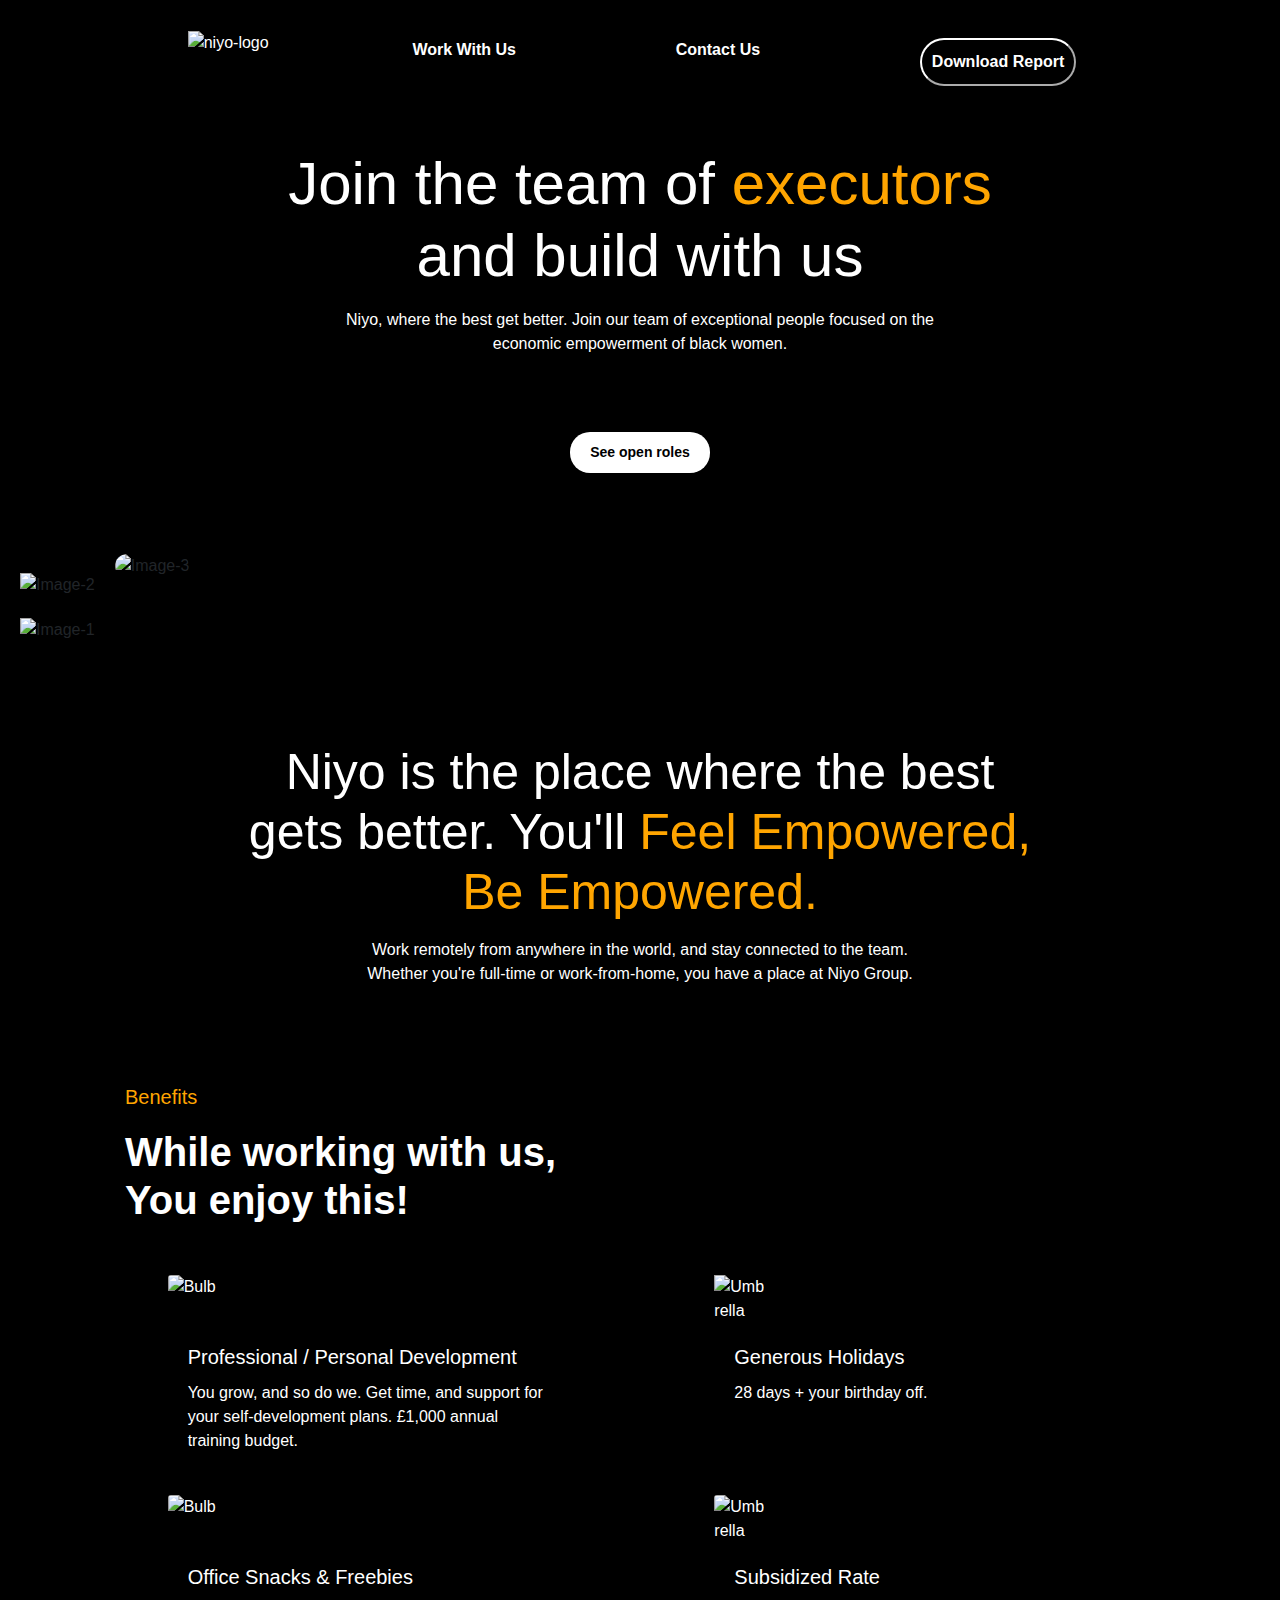
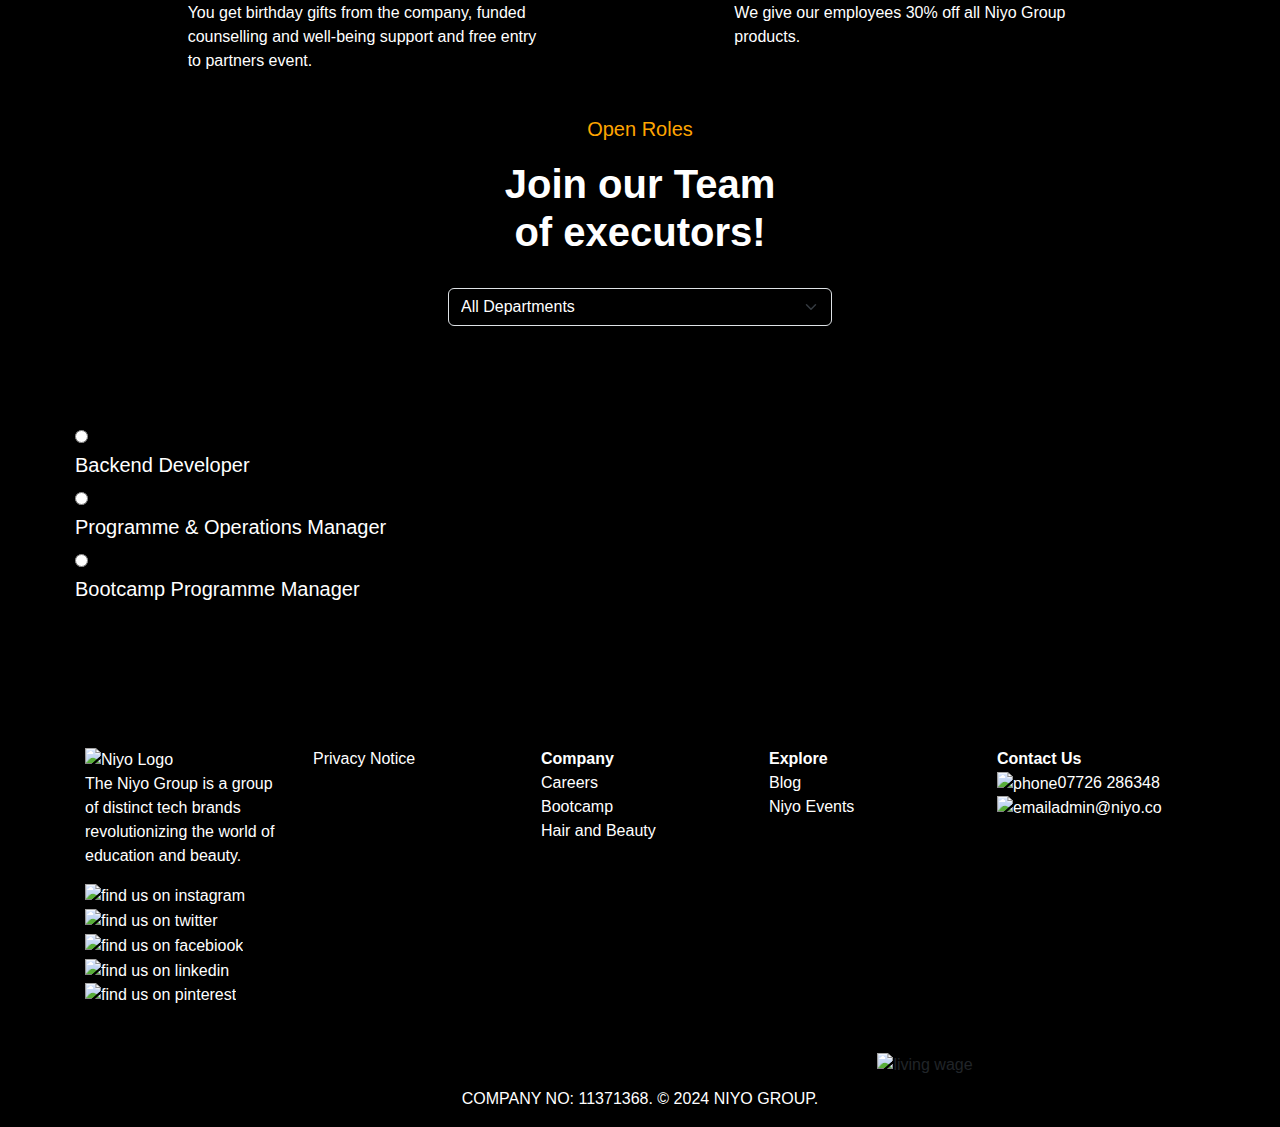
==== careers.html @ 67e18f98 "Add files via upload" ====
<!DOCTYPE html>
<html lang="en">
<head>
    <meta charset="UTF-8">
    <meta name="viewport" content="width=device-width, initial-scale=1.0">
    <meta name="description" content="Niyo Group Bootcamp Assignment"/>
    <meta name="keywords" content="Niyo Bootcamp, careers"/>
    <meta name="author" content="Group C"/>
    <link rel="stylesheet" href="styles.css"/>
    <link href="https://cdn.jsdelivr.net/npm/bootstrap@5.3.3/dist/css/bootstrap.min.css" rel="stylesheet">
    <title>Niyo Group</title>
    <link rel="stylesheet" href="https://cdn.jsdelivr.net/npm/bootstrap@4.6.2/dist/css/bootstrap.min.css">
    <script src="https://cdn.jsdelivr.net/npm/bootstrap@4.6.2/dist/js/bootstrap.bundle.min.js"></script>
   <style> 
    a {
        text-decoration: none;
        font-size: medium;
        color: white;
    }
    </style>
</head>
<body class="careers">
   <div class="header"> 
        <div class="flex-container-1">
            <nav>
                <div class="niyo-logo">
                    <a href="https://www.niyo.co/"><img src="images/niyo_logo1.png" alt="niyo-logo" style="width: 100px; height: 40px;"></a>   
                </div>
                <div class="nav-link">
                    <a href="careers.html" style="color: white;">
                        <div class="pulse"></div>
                        <div class="marker"></div>
                         <b>Work With Us</b></a>
                </div>
                <div class="nav-link">
                    <a href="mailto:admin@niyo.co"><b>Contact Us</b></a>
                </div>
                <div class="nav-link">
                    <a href="https://airtable.com/appofVaAgdtFbj8eB/shrx3U3VMg52hRt7e"><button class="button" type="click"><b>Download Report</b></button></a>
                </div>
            </nav>
            <br>
        </div>
    </div>
    <div class="flex-container-2">
        <div class="row justify-content-center">
            <div class="h1">
                <h1 style="color: white; font-size: 60px;">
                    Join the team of <span style="color: orange;">executors</span><br> 
                    and build with us
                </h1>
            </div>
            <div>
                <p style="color: white; font-size: 16px; text-align: center;">Niyo, where the best get better. Join our team of exceptional people focused on the 
                <br>economic empowerment of black women.
                </p>
            </div>
            <div class="button-links">
            <a href="#open-roles"><button class="button_3">See open roles</button></a>
            <br>
            </div>            
        </div>
    </div>

    <div class="flex-container-4">
        <div class="column" style="margin: 20px;">
            <div class="flex_col">
                <img src="images/black_codher_2.png" alt="Image-2" style="width: 500px;height: 200px;margin-bottom: 20px;">
                </div>
            <div class="flex_col">
            <img src="images/black_codher_1.png" alt="Image-1" style="width: 500px;height: 200px;">
            </div>
        </div>
        <div class="column">
            <img src="images/black_codher_3.png" alt="Image-3" style="width: 700px; height: 450px; border-radius: 25px;">
        </div>
    </div>

    <div class="flex-container-5">
        <div class="row justify-content-center">
            <div class="h1">
                <h1 style="color: white; font-size: 50px;">
                    Niyo is the place where the best<br>
                    gets better. You'll <span style="color: orange;">Feel Empowered,<br>
                    Be Empowered. </span><br> 
                </h1>
            </div>
            <div>
                <p style="color: white; font-size: 16px; text-align: center;">Work remotely from anywhere in the world, and stay connected to the team.<br>
                    Whether you're full-time or work-from-home, you have a place at Niyo Group.
                </p>
            </div>
        </div>
    </div>

    <div style="margin-left: 125px; margin-bottom: 50px;">
    <p style="font-size: 20px;"><span style="color: orange;">Benefits</span></p>
    <h3 style="color: white; font-size: 40px; font-weight: bold;">While working with us,<br>
        You enjoy this!</h3>
    </div>

    <div class="flex-containers">

        <div class="card" style="width: 25rem; background-color: black; color: white;">
          <img src="images/niyo_bulb.png" class="card-img-top" alt="Bulb" style="width: 50px; height: 50px;">
          <div class="card-body">
            <h5 class="card-title">Professional / Personal Development</h5>
            <p class="card-text">You grow, and so do we. Get time, and support for your self-development plans. £1,000 annual training budget.</p>
          </div>
        </div>
        <div class="card" style="width: 25rem; background-color: black; color: white;">
        <img src="images/niyo_umbrella.png" alt="Umbrella" style="width: 50px; height: 50px;">
        <div class="card-body">
              <h5 class="card-title">Generous Holidays</h5>
              <p class="card-text">28 days + your birthday off.</p>
            </div>
        </div>

    </div>

    <div class="flex-containers-1">

        <div class="card" style="width: 25rem; background-color: black; color: white;">
            <img src="images/niyo_pizza.png" class="card-img-top" alt="Bulb" style="width: 50px; height: 50px;">
            <div class="card-body">
              <h5 class="card-title">Office Snacks & Freebies</h5>
              <p class="card-text">You get birthday gifts from the company, funded counselling and well-being support and free entry to partners event.</p>
            </div>
          </div>
          <div class="card" style="width: 25rem; background-color: black; color: white;">
              <img src="images/niyo_coin.png" class="card-img-top" alt="Umbrella" style="width: 50px; height: 50px;">
              <div class="card-body">
                <h5 class="card-title">Subsidized Rate</h5>
                <p class="card-text">We give our employees 30% off all Niyo Group products.</p>
              </div>
          </div>
    </div>
    
    <div id="open-roles">
    <div style="text-align: center;">
        <p style="font-size: 20px;"><span style="color: orange;">Open Roles</span></p>
        <h3 style="color: white; font-size: 40px; font-weight: bold;">Join our Team<br>
            of executors!</h3>
    </div>
    <div class="form-element">
          <label for="dropdown menu" class="form-label"></label>
          <select class="form-select" style="width: 30%; margin-left: 35%; background-color: black; color: white;">
            <option value="all departments">All Departments</option>
            <option value="marketing">Marketing</option>
            <option value="people & admin">People & Admin</option>
            <option value="operator">Operator</option>
            <option value="tech">Tech</option>
            <option value="partnerships">Partnerships</option>
            <option value="customer happiness">Customer Happiness</option>
            <option value="legal">Legal</option>
          </select>
    </div>

   
<div class="accordion">
    <div>
       <input type="radio" name="open_roles" id="back-end-developer" class="openroles_input"> 
       <label for="back-end-developer"class="openroles_label">Backend Developer</label>
       <div class="accordion_content">
        <p>ROLE PURPOSE 🚀As a Backend Developer, you will play a crucial role in <br> 
            developing server-side logic, ensuring the seamless integration and performance of <br>
            front-end elements, and maintaining the overal.... 
            <a href="https://www.niyo.co/careers/back-end-developer "><span style="color: orange;"></span>See More</span></a>
        </p>
        </div>
    </div>
    <div>
        <input type="radio" name="open_roles" id="programme-operations-manager" class="openroles_input"> 
        <label for="back-end-developer"class="openroles_label">Programme & Operations Manager</label>
        <div class="accordion_content">
        <p>ROLE PURPOSE 🚀Niyo Labs is a pioneering force in gamified education, <br>
            dedicated to transforming learning by making it interactive, engaging, and impactful. <br>
            As the Programmes and Operations Manager, yo....
            <a href="https://www.niyo.co/careers/programme-&-operations-manager"><span style="color: orange;"></span>See More</span></a>
        </p>
        </div>
    </div>
    <div>
        <input type="radio" name="open_roles" id="bootcamp-programme-manager"class="openroles_input"> 
        <label for="back-end-developer"class="openroles_label">Bootcamp Programme Manager</label>
        <div class="accordion_content">
        <p>ROLE PURPOSE 🚀As the programme manager at Niyo Bootcamps, you are central to empowering women entrepreneurs <br> 
        through exceptional educational experiences. Your role involves the strategic oversight, de....
        <a href="https://www.niyo.co/careers/bootcamp-programme-manager"><span style="color: orange;"></span>See More</span></a> 
        </p>
        </div>
    </div>
</div>


<footer>
        <div class="container text-align">
            <div class="row align-items-left">
              <div class="col">
                <img src="images/niyo_logo1.png" alt="Niyo Logo" style="width: 200;height: 60;"/>
                <p class="top-text">
                The Niyo Group is a group of
                distinct tech brands revolutionizing
                the world of education and beauty.
                </p>
                <a href="https://www.instagram.com/niyo.group/"><img src="images/niyo_insta.png" alt="find us on instagram" style="height: 25px; width: 25px;"></a>
                <a href="https://twitter.com/NiyoGroup"><img src="images/niyo_twitter.png" alt="find us on twitter" style="height: 25px; width: 25px;"></a>
                <a href="https://www.facebook.com/Niyogroupltd"><img src="images/niyo_facebook.png" alt="find us on facebiook" style="height: 25px; width: 25px;"></a>
                <a href="https://www.linkedin.com/school/niyogroup/"><img src="images/niyo_linkedin.png" alt="find us on linkedin" style="height: 25px; width: 25px;"></a>
                <a href="https://pin.it/5J5pFiV"><img src="images/niyo_pinterest.png" alt="find us on pinterest" style="height: 25px; width: 25px;"></a>         
              </div>
              <div class="col">
               <a href="https://www.niyo.co/static/media/privacy-notice.74d577b5179b3add0a3c.pdf">Privacy Notice</a>
                
              </div>
              <div class="col" style="text-align: left;">
                <b>Company</b></a>
                <a href="https://www.niyo.co/careers"><br>Careers</a>
                <a href="https://niyonetwork.com/"><br>Bootcamp</a>
                <a href="https://www.niyohairandbeauty.com/"><br>Hair and Beauty</a>
              </div>
              <div class="col">
               <b>Explore</b>
               <a href="https://medium.com/niyogroup"><br>Blog</a>
               <a href="https://events.niyo.co/>"><br>Niyo Events</a>
              </div>
              <div class="col">
                <b>Contact Us</b>
                <br><a href="https://www.niyo.co/tel:%20+44%20121%202956645"><img src="images/phone_icon.png" alt="phone" style="height: 10px; width: 10px;">07726 286348</a>
                <br><a href="mailto:admin@niyo.co"><img src="images/email_icon.png" alt="email" style="height: 10px; width: 10px;">admin@niyo.co</a>
              </div>
              </div>
            </div>
          </div>

          <div class="container text-center"> 
            <div class="row">
              <div class="col">
              </div>
              <div class="col">
                <img src="images/niyo_livingwage.png" alt="living wage" style="height:80px; width: 80px;"></a> 
              </div>
            </div>
<div>
    <p style="text-align: center; color: white;">COMPANY NO: 11371368. © 2024 NIYO GROUP.</p>
</div>
</footer>

</body>
</html>
---- styles.css ----
body {
    background-color: white;
    box-sizing: border-box;
    font-family: system-ui, -apple-system, BlinkMacSystemFont, 'Segoe UI', Roboto, Oxygen, Ubuntu, Cantarell, 'Open Sans', 'Helvetica Neue', sans-serif
}

.header {
    background: black;
    color: white;
    position: static;
    width: 100%;
    height: 100%;
}

.flex-container-1 > nav {
    display: flex;
    justify-content: space-evenly;
    padding: 30px 30px;
    flex-direction: row;
    margin-left: 30px;
    margin-right: 30px;
}

.flex-container-2 {
    background-color: black;
}
.button {
    background: transparent;
    color: white;
    padding: 10px;
    border-color: white;
    border-radius: 40px;
  }
.button:hover {
    background-color: white;
    color: black;
}

.h1 {
    text-align: center;
    font-weight: bold;
}

.button-links {
    display: flex;
    justify-content: center;
    flex-direction: row;
}
.button_1 {
    background: fuchsia;
    color: black;
    padding: 10px 20px;
    border: 0;
    border-radius: 20px;
    margin: 30px;
    font-size: 12px;
    font-weight: bold;
}

.button_2 {
    background: lawngreen;
    color: black;
    padding: 10px 20px;
    border: 0;
    border-radius: 20px;
    margin: 30px;
    font-size: 12px;
    font-weight: bold;
}

.button_3 {
    background: white;
    color: black;
    padding: 10px 20px;
    border: 0;
    border-radius: 20px;
    margin: 60px;
    font-size: 14px;
    font-weight: bold;
}
.button_3:hover {
    background-color: orange;
    color: white;
}

.flex-container-3 {
    display: flex;
    align-items: center;
    justify-content: center;
    flex-direction: column;
    padding: 30px;
}

.careers {
    background-color: black;
}

.flex-container-4 {
    display: flex;
    background-color: black;
    flex-direction: row;
    margin-top: 20px;
    margin-bottom: 40px;
    }

.flex-container-5 {
    display: flex;
    align-items: center;
    justify-content: center;
    flex-direction: column;
    padding: 30px;
    background-color: black; 
    margin: 50px; 
}

.col_1 {
    display: flex;
    flex-direction: row;
    justify-content: center;
}

.col {
    padding: 10px;
    gap: 10px;
}

.flex-containers {
    display: flex;
    justify-content: space-evenly;
    margin: 20px;
}
.flex-containers-1 {
    display: flex;
    justify-content: space-evenly;
    margin: 20px;
}

.form-element {
    background-color: black;
    margin-bottom: 50px;
}

.accordion {
    max-width: 600px;  
    box-shadow: 0 0 10px rgba(0, 0, 0.2); 
    border-radius: 5px;
    overflow: hidden;
    font-family: Quicksand, sans-serif;
    background: black;
    margin-left: 75px;
    margin-top: 100px;
    margin-bottom: 100px;
}
.openroles_label {
    display: block;
    color: white;
    font-weight: 500;
    font-size: 20px;
    cursor: pointer;
    position: relative;
    transition: background 0.1s;
}
.openroles_label:hover {
    background: rgba(0, 0, 0.1);
}

.openroles_label::after {
    content: "";
    position: absolute;
    top: 50%;
    transform: translateY(-50%);
    right: 20px;
    width: 12px;
    height: 6px;
    background-size: contain;
    transition: transform 0.4s;
}

.accordion_content {
    padding: 14px 20px;
    background: white;
    line-height: 1.6;
    font-size: 0.85em;
    font-weight: bold;
    display: none;   
}

.openroles_input:checked ~ .accordion_content {
    display: block;
}

.openroles_input:checked ~ .openroles_label::after {
    transform: translateY(-50%) rotate(0.5turn);
}


footer {
    background: black;
    color: white;
    padding: 25px;
    margin: over;
    height: 100%;
    width: 100%;
  }
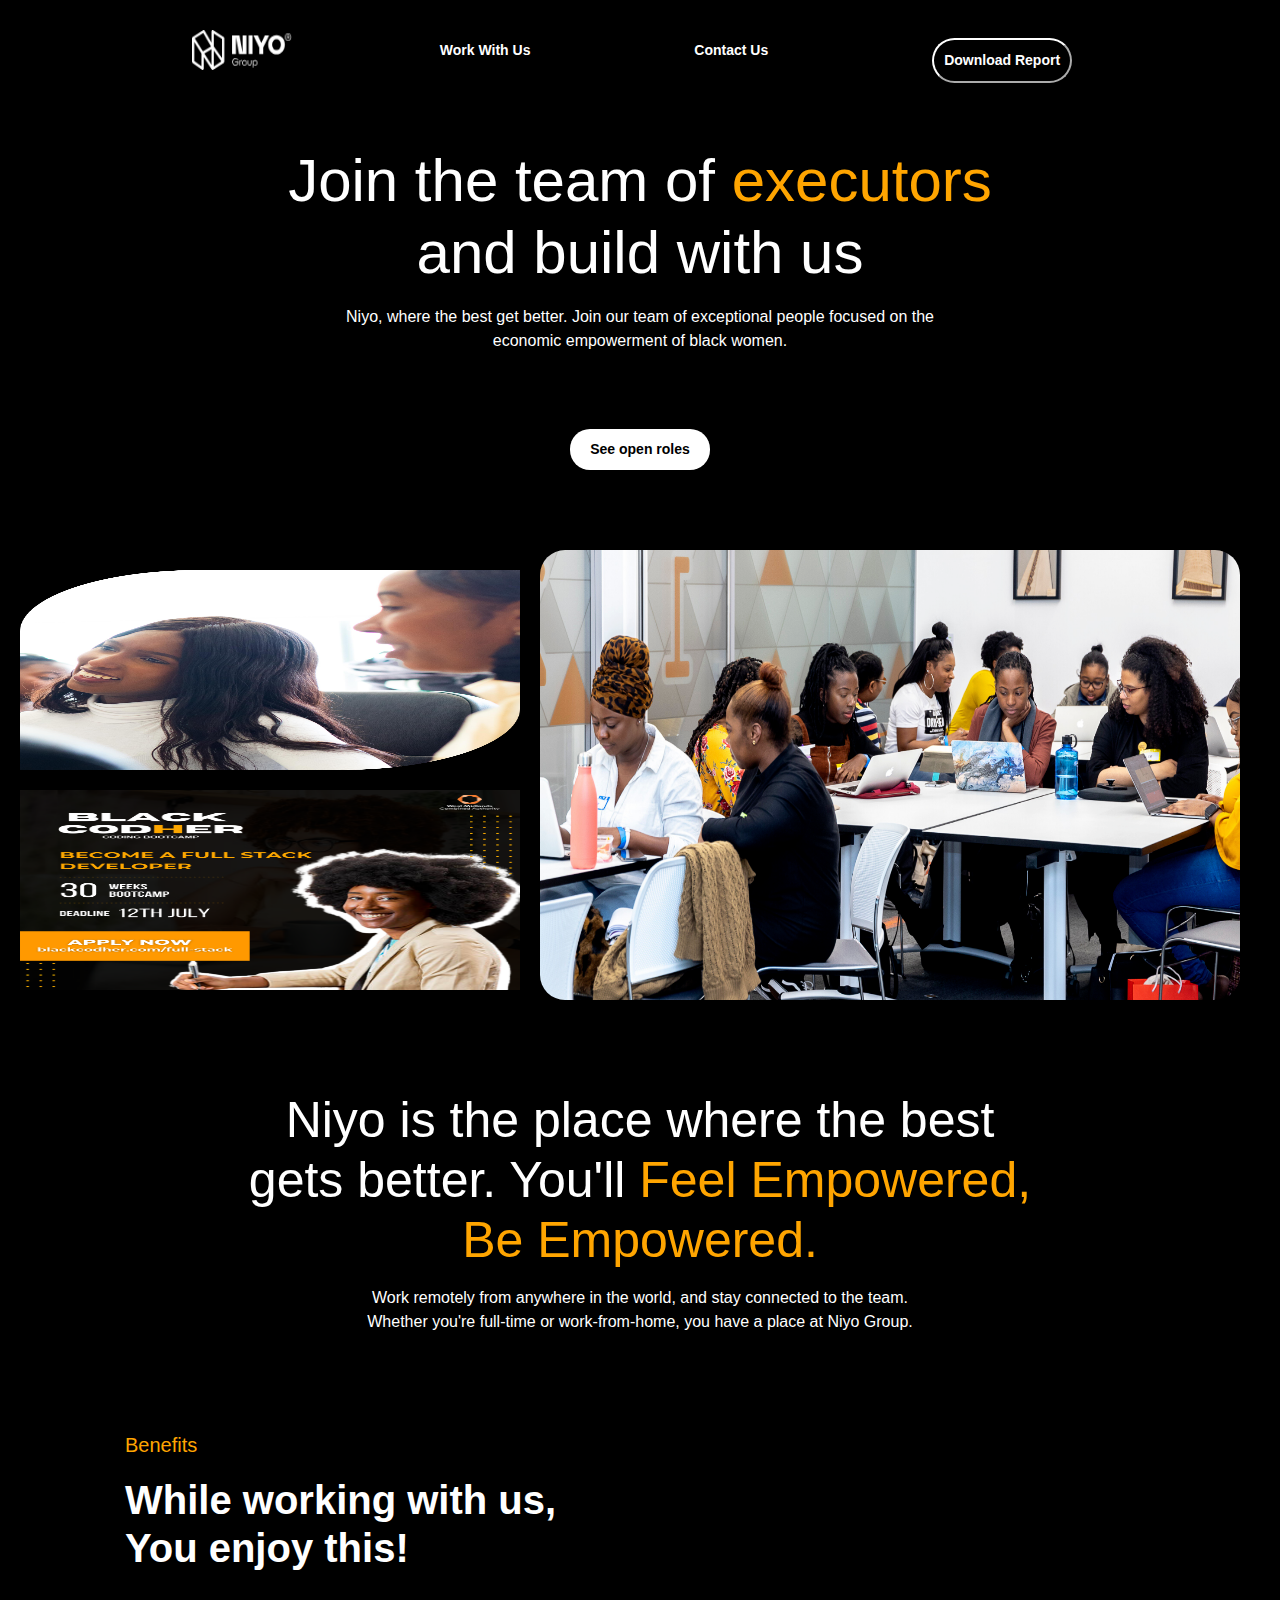
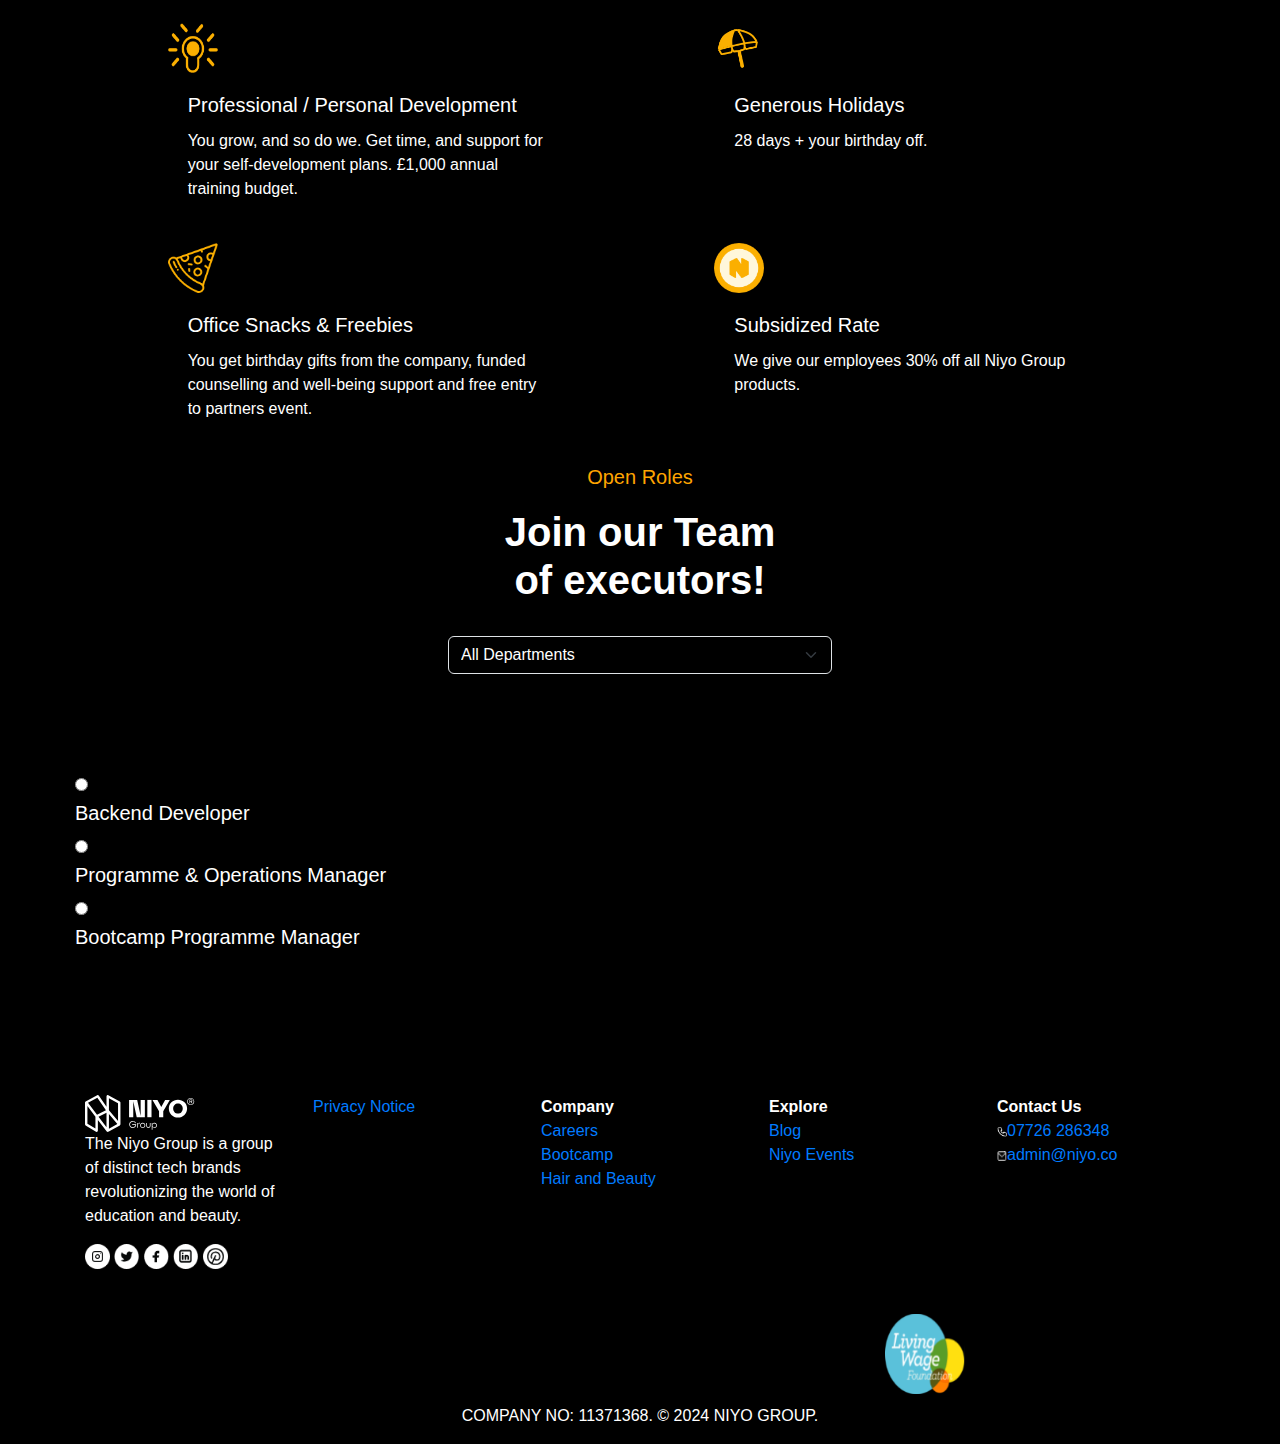
==== commit 733fa52b: "updated career and home page" ====
--- a/careers.html
+++ b/careers.html
@@ -1,42 +1,41 @@
 <!DOCTYPE html>
 <html lang="en">
+
 <head>
     <meta charset="UTF-8">
     <meta name="viewport" content="width=device-width, initial-scale=1.0">
-    <meta name="description" content="Niyo Group Bootcamp Assignment"/>
-    <meta name="keywords" content="Niyo Bootcamp, careers"/>
-    <meta name="author" content="Group C"/>
-    <link rel="stylesheet" href="styles.css"/>
+    <meta name="description" content="Niyo Group Bootcamp Assignment" />
+    <meta name="keywords" content="Niyo Bootcamp, careers" />
+    <meta name="author" content="Group C" />
+    <link rel="stylesheet" href="styles.css" />
     <link href="https://cdn.jsdelivr.net/npm/bootstrap@5.3.3/dist/css/bootstrap.min.css" rel="stylesheet">
     <title>Niyo Group</title>
     <link rel="stylesheet" href="https://cdn.jsdelivr.net/npm/bootstrap@4.6.2/dist/css/bootstrap.min.css">
     <script src="https://cdn.jsdelivr.net/npm/bootstrap@4.6.2/dist/js/bootstrap.bundle.min.js"></script>
-   <style> 
-    a {
-        text-decoration: none;
-        font-size: medium;
-        color: white;
-    }
-    </style>
+
 </head>
+
 <body class="careers">
-   <div class="header"> 
+    <div class="header">
         <div class="flex-container-1">
             <nav>
                 <div class="niyo-logo">
-                    <a href="https://www.niyo.co/"><img src="images/niyo_logo1.png" alt="niyo-logo" style="width: 100px; height: 40px;"></a>   
+                    <a href="https://www.niyo.co/"><img src="images/niyo_logo1.png" alt="niyo-logo"
+                            style="width: 100px; height: 40px;"></a>
                 </div>
                 <div class="nav-link">
                     <a href="careers.html" style="color: white;">
                         <div class="pulse"></div>
                         <div class="marker"></div>
-                         <b>Work With Us</b></a>
+                        <b>Work With Us</b>
+                    </a>
                 </div>
                 <div class="nav-link">
                     <a href="mailto:admin@niyo.co"><b>Contact Us</b></a>
                 </div>
                 <div class="nav-link">
-                    <a href="https://airtable.com/appofVaAgdtFbj8eB/shrx3U3VMg52hRt7e"><button class="button" type="click"><b>Download Report</b></button></a>
+                    <a href="https://airtable.com/appofVaAgdtFbj8eB/shrx3U3VMg52hRt7e"><button class="button"
+                            type="click"><b>Download Report</b></button></a>
                 </div>
             </nav>
             <br>
@@ -46,33 +45,36 @@
         <div class="row justify-content-center">
             <div class="h1">
                 <h1 style="color: white; font-size: 60px;">
-                    Join the team of <span style="color: orange;">executors</span><br> 
+                    Join the team of <span style="color: orange;">executors</span><br>
                     and build with us
                 </h1>
             </div>
             <div>
-                <p style="color: white; font-size: 16px; text-align: center;">Niyo, where the best get better. Join our team of exceptional people focused on the 
-                <br>economic empowerment of black women.
+                <p style="color: white; font-size: 16px; text-align: center;">Niyo, where the best get better. Join our
+                    team of exceptional people focused on the
+                    <br>economic empowerment of black women.
                 </p>
             </div>
             <div class="button-links">
-            <a href="#open-roles"><button class="button_3">See open roles</button></a>
-            <br>
-            </div>            
+                <a href="#open-roles"><button class="button_3">See open roles</button></a>
+                <br>
+            </div>
         </div>
     </div>
 
     <div class="flex-container-4">
         <div class="column" style="margin: 20px;">
             <div class="flex_col">
-                <img src="images/black_codher_2.png" alt="Image-2" style="width: 500px;height: 200px;margin-bottom: 20px;">
-                </div>
+                <img src="images/black_codher_2.png" alt="Image-2"
+                    style="width: 500px;height: 200px;margin-bottom: 20px;">
+            </div>
             <div class="flex_col">
-            <img src="images/black_codher_1.png" alt="Image-1" style="width: 500px;height: 200px;">
+                <img src="images/black_codher_1.png" alt="Image-1" style="width: 500px;height: 200px;">
             </div>
         </div>
         <div class="column">
-            <img src="images/black_codher_3.png" alt="Image-3" style="width: 700px; height: 450px; border-radius: 25px;">
+            <img src="images/black_codher_3.png" alt="Image-3"
+                style="width: 700px; height: 450px; border-radius: 25px;">
         </div>
     </div>
 
@@ -82,11 +84,12 @@
                 <h1 style="color: white; font-size: 50px;">
                     Niyo is the place where the best<br>
                     gets better. You'll <span style="color: orange;">Feel Empowered,<br>
-                    Be Empowered. </span><br> 
+                        Be Empowered. </span><br>
                 </h1>
             </div>
             <div>
-                <p style="color: white; font-size: 16px; text-align: center;">Work remotely from anywhere in the world, and stay connected to the team.<br>
+                <p style="color: white; font-size: 16px; text-align: center;">Work remotely from anywhere in the world,
+                    and stay connected to the team.<br>
                     Whether you're full-time or work-from-home, you have a place at Niyo Group.
                 </p>
             </div>
@@ -94,25 +97,26 @@
     </div>
 
     <div style="margin-left: 125px; margin-bottom: 50px;">
-    <p style="font-size: 20px;"><span style="color: orange;">Benefits</span></p>
-    <h3 style="color: white; font-size: 40px; font-weight: bold;">While working with us,<br>
-        You enjoy this!</h3>
+        <p style="font-size: 20px;"><span style="color: orange;">Benefits</span></p>
+        <h3 style="color: white; font-size: 40px; font-weight: bold;">While working with us,<br>
+            You enjoy this!</h3>
     </div>
 
     <div class="flex-containers">
 
         <div class="card" style="width: 25rem; background-color: black; color: white;">
-          <img src="images/niyo_bulb.png" class="card-img-top" alt="Bulb" style="width: 50px; height: 50px;">
-          <div class="card-body">
-            <h5 class="card-title">Professional / Personal Development</h5>
-            <p class="card-text">You grow, and so do we. Get time, and support for your self-development plans. £1,000 annual training budget.</p>
-          </div>
-        </div>
-        <div class="card" style="width: 25rem; background-color: black; color: white;">
-        <img src="images/niyo_umbrella.png" alt="Umbrella" style="width: 50px; height: 50px;">
-        <div class="card-body">
-              <h5 class="card-title">Generous Holidays</h5>
-              <p class="card-text">28 days + your birthday off.</p>
+            <img src="images/niyo_bulb.png" class="card-img-top" alt="Bulb" style="width: 50px; height: 50px;">
+            <div class="card-body">
+                <h5 class="card-title">Professional / Personal Development</h5>
+                <p class="card-text">You grow, and so do we. Get time, and support for your self-development plans.
+                    £1,000 annual training budget.</p>
+            </div>
+        </div>
+        <div class="card" style="width: 25rem; background-color: black; color: white;">
+            <img src="images/niyo_umbrella.png" alt="Umbrella" style="width: 50px; height: 50px;">
+            <div class="card-body">
+                <h5 class="card-title">Generous Holidays</h5>
+                <p class="card-text">28 days + your birthday off.</p>
             </div>
         </div>
 
@@ -123,128 +127,142 @@
         <div class="card" style="width: 25rem; background-color: black; color: white;">
             <img src="images/niyo_pizza.png" class="card-img-top" alt="Bulb" style="width: 50px; height: 50px;">
             <div class="card-body">
-              <h5 class="card-title">Office Snacks & Freebies</h5>
-              <p class="card-text">You get birthday gifts from the company, funded counselling and well-being support and free entry to partners event.</p>
-            </div>
-          </div>
-          <div class="card" style="width: 25rem; background-color: black; color: white;">
-              <img src="images/niyo_coin.png" class="card-img-top" alt="Umbrella" style="width: 50px; height: 50px;">
-              <div class="card-body">
+                <h5 class="card-title">Office Snacks & Freebies</h5>
+                <p class="card-text">You get birthday gifts from the company, funded counselling and well-being support
+                    and free entry to partners event.</p>
+            </div>
+        </div>
+        <div class="card" style="width: 25rem; background-color: black; color: white;">
+            <img src="images/niyo_coin.png" class="card-img-top" alt="Umbrella" style="width: 50px; height: 50px;">
+            <div class="card-body">
                 <h5 class="card-title">Subsidized Rate</h5>
                 <p class="card-text">We give our employees 30% off all Niyo Group products.</p>
-              </div>
-          </div>
-    </div>
-    
+            </div>
+        </div>
+    </div>
+
     <div id="open-roles">
-    <div style="text-align: center;">
-        <p style="font-size: 20px;"><span style="color: orange;">Open Roles</span></p>
-        <h3 style="color: white; font-size: 40px; font-weight: bold;">Join our Team<br>
-            of executors!</h3>
-    </div>
-    <div class="form-element">
-          <label for="dropdown menu" class="form-label"></label>
-          <select class="form-select" style="width: 30%; margin-left: 35%; background-color: black; color: white;">
-            <option value="all departments">All Departments</option>
-            <option value="marketing">Marketing</option>
-            <option value="people & admin">People & Admin</option>
-            <option value="operator">Operator</option>
-            <option value="tech">Tech</option>
-            <option value="partnerships">Partnerships</option>
-            <option value="customer happiness">Customer Happiness</option>
-            <option value="legal">Legal</option>
-          </select>
-    </div>
-
-   
-<div class="accordion">
-    <div>
-       <input type="radio" name="open_roles" id="back-end-developer" class="openroles_input"> 
-       <label for="back-end-developer"class="openroles_label">Backend Developer</label>
-       <div class="accordion_content">
-        <p>ROLE PURPOSE 🚀As a Backend Developer, you will play a crucial role in <br> 
-            developing server-side logic, ensuring the seamless integration and performance of <br>
-            front-end elements, and maintaining the overal.... 
-            <a href="https://www.niyo.co/careers/back-end-developer "><span style="color: orange;"></span>See More</span></a>
-        </p>
-        </div>
-    </div>
-    <div>
-        <input type="radio" name="open_roles" id="programme-operations-manager" class="openroles_input"> 
-        <label for="back-end-developer"class="openroles_label">Programme & Operations Manager</label>
-        <div class="accordion_content">
-        <p>ROLE PURPOSE 🚀Niyo Labs is a pioneering force in gamified education, <br>
-            dedicated to transforming learning by making it interactive, engaging, and impactful. <br>
-            As the Programmes and Operations Manager, yo....
-            <a href="https://www.niyo.co/careers/programme-&-operations-manager"><span style="color: orange;"></span>See More</span></a>
-        </p>
-        </div>
-    </div>
-    <div>
-        <input type="radio" name="open_roles" id="bootcamp-programme-manager"class="openroles_input"> 
-        <label for="back-end-developer"class="openroles_label">Bootcamp Programme Manager</label>
-        <div class="accordion_content">
-        <p>ROLE PURPOSE 🚀As the programme manager at Niyo Bootcamps, you are central to empowering women entrepreneurs <br> 
-        through exceptional educational experiences. Your role involves the strategic oversight, de....
-        <a href="https://www.niyo.co/careers/bootcamp-programme-manager"><span style="color: orange;"></span>See More</span></a> 
-        </p>
-        </div>
-    </div>
-</div>
-
-
-<footer>
-        <div class="container text-align">
-            <div class="row align-items-left">
-              <div class="col">
-                <img src="images/niyo_logo1.png" alt="Niyo Logo" style="width: 200;height: 60;"/>
-                <p class="top-text">
-                The Niyo Group is a group of
-                distinct tech brands revolutionizing
-                the world of education and beauty.
-                </p>
-                <a href="https://www.instagram.com/niyo.group/"><img src="images/niyo_insta.png" alt="find us on instagram" style="height: 25px; width: 25px;"></a>
-                <a href="https://twitter.com/NiyoGroup"><img src="images/niyo_twitter.png" alt="find us on twitter" style="height: 25px; width: 25px;"></a>
-                <a href="https://www.facebook.com/Niyogroupltd"><img src="images/niyo_facebook.png" alt="find us on facebiook" style="height: 25px; width: 25px;"></a>
-                <a href="https://www.linkedin.com/school/niyogroup/"><img src="images/niyo_linkedin.png" alt="find us on linkedin" style="height: 25px; width: 25px;"></a>
-                <a href="https://pin.it/5J5pFiV"><img src="images/niyo_pinterest.png" alt="find us on pinterest" style="height: 25px; width: 25px;"></a>         
-              </div>
-              <div class="col">
-               <a href="https://www.niyo.co/static/media/privacy-notice.74d577b5179b3add0a3c.pdf">Privacy Notice</a>
-                
-              </div>
-              <div class="col" style="text-align: left;">
-                <b>Company</b></a>
-                <a href="https://www.niyo.co/careers"><br>Careers</a>
-                <a href="https://niyonetwork.com/"><br>Bootcamp</a>
-                <a href="https://www.niyohairandbeauty.com/"><br>Hair and Beauty</a>
-              </div>
-              <div class="col">
-               <b>Explore</b>
-               <a href="https://medium.com/niyogroup"><br>Blog</a>
-               <a href="https://events.niyo.co/>"><br>Niyo Events</a>
-              </div>
-              <div class="col">
-                <b>Contact Us</b>
-                <br><a href="https://www.niyo.co/tel:%20+44%20121%202956645"><img src="images/phone_icon.png" alt="phone" style="height: 10px; width: 10px;">07726 286348</a>
-                <br><a href="mailto:admin@niyo.co"><img src="images/email_icon.png" alt="email" style="height: 10px; width: 10px;">admin@niyo.co</a>
-              </div>
-              </div>
-            </div>
-          </div>
-
-          <div class="container text-center"> 
-            <div class="row">
-              <div class="col">
-              </div>
-              <div class="col">
-                <img src="images/niyo_livingwage.png" alt="living wage" style="height:80px; width: 80px;"></a> 
-              </div>
-            </div>
-<div>
-    <p style="text-align: center; color: white;">COMPANY NO: 11371368. © 2024 NIYO GROUP.</p>
-</div>
-</footer>
+        <div style="text-align: center;">
+            <p style="font-size: 20px;"><span style="color: orange;">Open Roles</span></p>
+            <h3 style="color: white; font-size: 40px; font-weight: bold;">Join our Team<br>
+                of executors!</h3>
+        </div>
+        <div class="form-element">
+            <label for="dropdown menu" class="form-label"></label>
+            <select class="form-select" style="width: 30%; margin-left: 35%; background-color: black; color: white;">
+                <option value="all departments">All Departments</option>
+                <option value="marketing">Marketing</option>
+                <option value="people & admin">People & Admin</option>
+                <option value="operator">Operator</option>
+                <option value="tech">Tech</option>
+                <option value="partnerships">Partnerships</option>
+                <option value="customer happiness">Customer Happiness</option>
+                <option value="legal">Legal</option>
+            </select>
+        </div>
+
+
+        <div class="accordion">
+            <div>
+                <input type="radio" name="open_roles" id="back-end-developer" class="openroles_input">
+                <label for="back-end-developer" class="openroles_label">Backend Developer</label>
+                <div class="accordion_content">
+                    <p>ROLE PURPOSE 🚀As a Backend Developer, you will play a crucial role in <br>
+                        developing server-side logic, ensuring the seamless integration and performance of <br>
+                        front-end elements, and maintaining the overal....
+                        <a href="https://www.niyo.co/careers/back-end-developer "><span
+                                style="color: orange;">See More</span></a>
+                    </p>
+                </div>
+            </div>
+            <div>
+                <input type="radio" name="open_roles" id="programme-operations-manager" class="openroles_input">
+                <label for="back-end-developer" class="openroles_label">Programme & Operations Manager</label>
+                <div class="accordion_content">
+                    <p>ROLE PURPOSE 🚀Niyo Labs is a pioneering force in gamified education, <br>
+                        dedicated to transforming learning by making it interactive, engaging, and impactful. <br>
+                        As the Programmes and Operations Manager, yo....
+                        <a href="https://www.niyo.co/careers/programme-&-operations-manager"><span
+                                style="color: orange;">See More</span></a>
+                    </p>
+                </div>
+            </div>
+            <div>
+                <input type="radio" name="open_roles" id="bootcamp-programme-manager" class="openroles_input">
+                <label for="back-end-developer" class="openroles_label">Bootcamp Programme Manager</label>
+                <div class="accordion_content">
+                    <p>ROLE PURPOSE 🚀As the programme manager at Niyo Bootcamps, you are central to empowering women
+                        entrepreneurs <br>
+                        through exceptional educational experiences. Your role involves the strategic oversight, de....
+                        <a href="https://www.niyo.co/careers/bootcamp-programme-manager"><span
+                                style="color: orange;">See More</span></a>
+                    </p>
+                </div>
+            </div>
+        </div>
+
+
+        <footer>
+            <div class="container text-align">
+                <div class="row align-items-left">
+                    <div class="col">
+                        <img src="images/niyo_logo1.png" alt="Niyo Logo" style="width: 200;height: 60;" />
+                        <p class="top-text">
+                            The Niyo Group is a group of
+                            distinct tech brands revolutionizing
+                            the world of education and beauty.
+                        </p>
+                        <a href="https://www.instagram.com/niyo.group/"><img src="images/niyo_insta.png"
+                                alt="find us on instagram" style="height: 25px; width: 25px;"></a>
+                        <a href="https://twitter.com/NiyoGroup"><img src="images/niyo_twitter.png"
+                                alt="find us on twitter" style="height: 25px; width: 25px;"></a>
+                        <a href="https://www.facebook.com/Niyogroupltd"><img src="images/niyo_facebook.png"
+                                alt="find us on facebiook" style="height: 25px; width: 25px;"></a>
+                        <a href="https://www.linkedin.com/school/niyogroup/"><img src="images/niyo_linkedin.png"
+                                alt="find us on linkedin" style="height: 25px; width: 25px;"></a>
+                        <a href="https://pin.it/5J5pFiV"><img src="images/niyo_pinterest.png" alt="find us on pinterest"
+                                style="height: 25px; width: 25px;"></a>
+                    </div>
+                    <div class="col">
+                        <a href="https://www.niyo.co/static/media/privacy-notice.74d577b5179b3add0a3c.pdf">Privacy
+                            Notice</a>
+
+                    </div>
+                    <div class="col" style="text-align: left;">
+                        <b>Company</b></a>
+                        <a href="https://www.niyo.co/careers"><br>Careers</a>
+                        <a href="https://niyonetwork.com/"><br>Bootcamp</a>
+                        <a href="https://www.niyohairandbeauty.com/"><br>Hair and Beauty</a>
+                    </div>
+                    <div class="col">
+                        <b>Explore</b>
+                        <a href="https://medium.com/niyogroup"><br>Blog</a>
+                        <a href="https://events.niyo.co/>"><br>Niyo Events</a>
+                    </div>
+                    <div class="col">
+                        <b>Contact Us</b>
+                        <br><a href="https://www.niyo.co/tel:%20+44%20121%202956645"><img src="images/phone_icon.png"
+                                alt="phone" style="height: 10px; width: 10px;">07726 286348</a>
+                        <br><a href="mailto:admin@niyo.co"><img src="images/email_icon.png" alt="email"
+                                style="height: 10px; width: 10px;">admin@niyo.co</a>
+                    </div>
+                </div>
+            </div>
+    </div>
+
+    <div class="container text-center">
+        <div class="row">
+            <div class="col">
+            </div>
+            <div class="col">
+                <img src="images/niyo_livingwage.png" alt="living wage" style="height:80px; width: 80px;"></a>
+            </div>
+        </div>
+        <div>
+            <p style="text-align: center; color: white;">COMPANY NO: 11371368. © 2024 NIYO GROUP.</p>
+        </div>
+        </footer>
 
 </body>
+
 </html>--- a/styles.css
+++ b/styles.css
@@ -1,3 +1,7 @@
+* {
+    box-sizing: border-box;
+}
+
 body {
     background-color: white;
     box-sizing: border-box;
@@ -10,6 +14,12 @@
     position: static;
     width: 100%;
     height: 100%;
+}
+
+nav a {
+    text-decoration: none;
+    font-size: 14px;
+    color: white;
 }
 
 .flex-container-1 > nav {
@@ -158,7 +168,7 @@
     font-size: 20px;
     cursor: pointer;
     position: relative;
-    transition: background 0.1s;
+    transition: 0.1s;
 }
 .openroles_label:hover {
     background: rgba(0, 0, 0.1);
